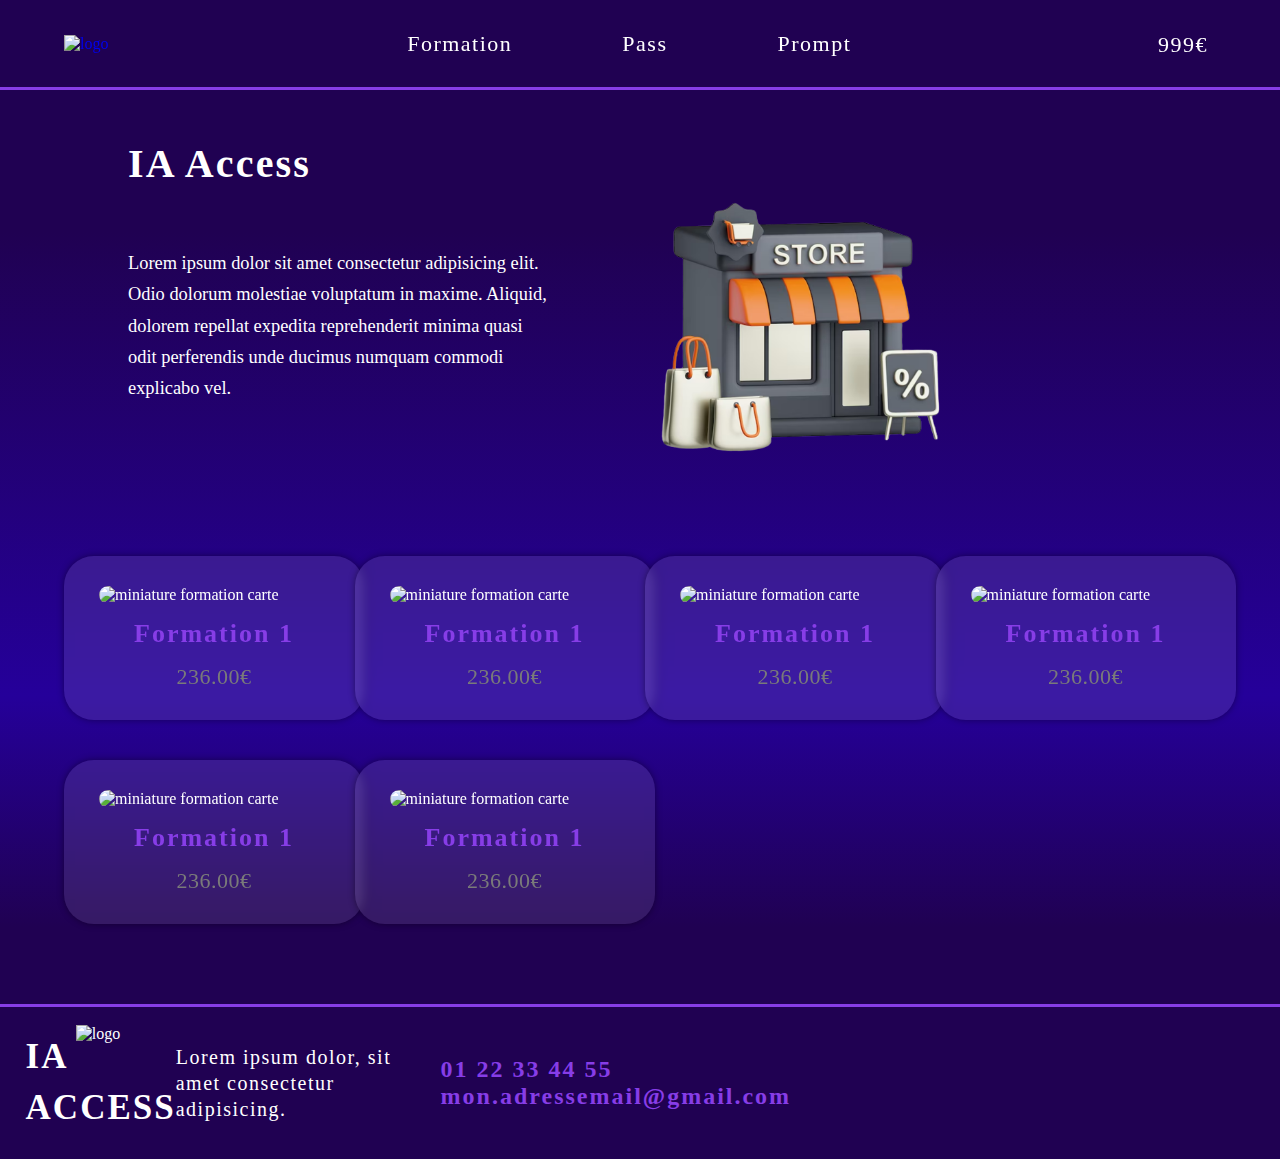
==== formation.html @ 5ae04b73 "formation page add" ====
<!DOCTYPE html>
<html lang="en">
<head>
    <meta charset="UTF-8">
    <meta http-equiv="X-UA-Compatible" content="IE=edge">
    <meta name="viewport" content="width=device-width, initial-scale=1.0">
    <meta name="description" content="descriptionnnn">
    <title>IA Access</title>
    <link rel="stylesheet" href="style.css">
    <script src="https://kit.fontawesome.com/7a0b90407e.js" crossorigin="anonymous"></script>
    <link rel="preload" as="font">
    <link rel="icon" href="icone.ico" />
</head>
<body>
    <header id="header">
        <a href="index.html"><img src="icone.png" alt="logo"></a>
        <nav class="navbar">
            <ul class="nav_links">
                <li class="active"><a href="formation.html">Formation</a></li>
                <li><a href="#">Pass</a></li>
                <li><a href="#">Prompt</a></li>
            </ul>
        </nav>
        <nav class="navbar_panier">
            <a href="#">999€ <i class="fa-solid fa-bag-shopping"></i></a>
        </nav>
    </header>

    <h1 class="titre_page_accueil formation">IA Access</h1>

    <div class="introduction_container formation">
        <p>Lorem ipsum dolor sit amet consectetur adipisicing elit. Odio dolorum molestiae voluptatum in maxime. Aliquid, dolorem repellat expedita reprehenderit minima quasi odit perferendis unde ducimus numquam commodi explicabo vel.</p>
        <img src="images/store.png" alt="image chatbot">
    </div>

    <div class="container_card">
        <div class="card">
            <img src="images/image_introduction.png" alt="miniature formation carte">
            <h1>Formation 1</h1>
            <p>236.00€</p>
        </div>

        <div class="card">
            <img src="images/image_introduction.png" alt="miniature formation carte">
            <h1>Formation 1</h1>
            <p>236.00€</p>
        </div>

        <div class="card">
            <img src="images/image_introduction.png" alt="miniature formation carte">
            <h1>Formation 1</h1>
            <p>236.00€</p>
        </div>

        <div class="card">
            <img src="images/image_introduction.png" alt="miniature formation carte">
            <h1>Formation 1</h1>
            <p>236.00€</p>
        </div>

        <div class="card">
            <img src="images/image_introduction.png" alt="miniature formation carte">
            <h1>Formation 1</h1>
            <p>236.00€</p>
        </div>

        <div class="card">
            <img src="images/image_introduction.png" alt="miniature formation carte">
            <h1>Formation 1</h1>
            <p>236.00€</p>
        </div>
    </div>

    <footer id="footer">
        <div class="titre_pub_abonnement">
            <h1>IA <br> Access</h1>
            <img src="icone.png" alt="logo">
        </div>
        <p>Lorem ipsum dolor, sit amet consectetur adipisicing.</p>
        <ul class="nav_links_footer">
            <li><a href="#">01 22 33 44 55</a></li>
            <li><a href="#">mon.adressemail@gmail.com</a></li>
        </ul>
        <div class="ligne_social">
            <a href="https://discord.gg/EgKD5pVM" target="_blank"><i class="fa-brands fa-discord"></i></a>
            <a href="#"><i class="fa-brands fa-instagram"></i></a>
            <a href="#"><i class="fa-brands fa-tiktok"></i></a>
        </div>
    </footer>
</body>
</html>
---- style.css ----
:root {
  --color-noir1: #000000;
  --color-noir2: #111111;
  --color-noir3: #232323;
  --color-noir4: #343434;
  --color-noir5: #464646;
  --color-noir6: #575757;
  --color-noir7: #696969;
  --color-noir8: #7A7A7A;
  --color-blanc: #FFF;
  --color-primaire-violet: #873DE7;
  --color-primaire-violet2: #2A1E3E;
  --color-primaire-violet3: #442860;
  --color-primaire-violet4: #8D86C9;
}

@font-face {
  font-family: Monreal;
  src: url(fonts/Montreal-Regular.ttf);
}

* {
    margin: 0;
    padding: 0;
    text-decoration: none;
    list-style: none;
    box-sizing: border-box;
    font-family: 'Monreal';
}

html {
    font-family: 'Monreal';
    scroll-behavior: smooth;
}

body {
    min-height: 100vh;
    overflow-y: auto;
    overflow-x: hidden;
    display: flex;
    align-items: center;
    justify-content: flex-start;
    flex-direction: column;
    /* background: linear-gradient(0deg, rgba(37,0,154,1) 0%, rgb(32, 1, 82) 80%); */
    background: linear-gradient(0deg, rgba(32,1,82,1) 20%, rgba(37,0,154,1) 40%, rgba(32,1,82,1) 80%);
    padding-top: 90px;
}

a {
    text-decoration: none;
}

h1 {
    font-size:1.8rem;
}

h1, h2 {
    font-weight: bold;
}

h3 {
    font-size: 20px;
    font-weight: bold;
    margin-bottom: 20px;
}

p {
    font-size: 1.15em;
}

li {
    font-size:1.05rem;
}

i {
    font-size: 1.3rem;
}

img, a {
    -webkit-user-drag: none;
}

/* header */
header {
    width: 100%;
    height: 90px;
    display: flex;
    flex-direction: row;
    justify-content: space-between;
    align-items: center;
    padding: 1.5% 5%;
    background: none;
    position: fixed;
    top: 0;
    left: 0;
    overflow: hidden;
    color: var(--color-blanc);
    z-index: 9999;
    backdrop-filter: blur(10px);
    border-bottom: 3px solid var(--color-primaire-violet);
}

/* header h1 {
    pointer-events: none;
    font-size: 35px;
    letter-spacing: 2px;
    text-transform: uppercase;
    text-align: left;
} */

header img {
    width: 65px;
}

.nav_links {
    list-style: none;
}

.nav_links li {
    display: inline-block;
    text-align: center;
    padding: 0 45px;
}

header nav i {
    position: relative;
    bottom: 1px;
    font-size: 25px;
    color: var(--color-primaire-violet);
}

header nav a {
    position: relative;
    padding: 0 8px;
    font-weight: 500;
    font-size: 22px;
    text-decoration: none;
    color: var(--color-blanc);
    transition: color .2s ease;
    letter-spacing: 1.5px;
}

.nav_links li a:after {
    content: "";
    position: absolute;
    background-color: var(--color-primaire-violet);
    height: 3px;
    width: 100%;
    transform: scaleX(0);
    left: 0;
    bottom: -10px;
    transition: transform 0.3s;
    border-radius: 50px;
}

.nav_links li a:hover:after {
    transform: scaleX(90%);
}

header nav a:hover {
    color: var(--color-primaire-violet4);
}

/* page accueil */
h1.titre_page_accueil {
    text-align: left;
    width: 80%;
    margin-block: 50px;
    color: var(--color-blanc);
    font-size: 40px;
    letter-spacing: 2.2px;
    pointer-events: none;
}

.introduction_container {
    width: 80%;
    display: flex;
    align-items: center;
    justify-content: space-evenly;
    pointer-events: none;
    color: var(--color-blanc);
}

.introduction_container p {
    width: 100%;
    margin-right: 120px;
    line-height: 1.7;
}

.introduction_container img {
    width: 400px;
}

.intro_button_container {
    width: 80%;
    margin-top: 50px;
    pointer-events: visible;
}

.intro_button_container button.rejoindre_club {
    padding: 15px 65px;
    border-radius: 15px;
    outline: none;
    border: none;
    cursor: pointer;
    background-color: var(--color-primaire-violet);
    font-size: 1.2em;
    color: var(--color-blanc);
    transition: color .2s ease, background .2s ease;
    box-shadow: 0 0 6px rgba(0, 0, 0, 0.4);
}

.intro_button_container button.rejoindre_club:hover {
    background-color: var(--color-primaire-violet3);
    box-shadow: 0 0 6px rgba(241, 241, 241, 0.4);
}

.stats_container {
    width: 80%;
    display: flex;
    justify-content: space-evenly;
    align-items: center;
    margin-top: 100px;
    pointer-events: none;
}

.stats_container span {
    width: 100%;
    display: flex;
    justify-content: space-evenly;
    flex-direction: column;
    align-items: center;
    animation: fadeInBar 1.3s .2s cubic-bezier(0.23, 1, 0.32, 1) forwards;
    opacity: 0;
}

@keyframes fadeInBar {
    from {
        transform: scale(0.7);
        opacity: 0;
        animation: none;
    }
    to {
        transform: scale(1);
        opacity: 1;
    }
}


.stats_container h2 {
    color: var(--color-primaire-violet);
    font-size: 2.5em;
    text-align: center;
}

.stats_container h3 {
    color: var(--color-blanc);
    font-size: 1.5em;
    margin-top: 20px;
    text-align: center;
}

h1.titre_abonnement_accueil {
    margin-block: 100px 50px;
    color: var(--color-blanc);
    font-size: 35px;
    letter-spacing: 1.1px;
    pointer-events: none;
}

.abonnement_accueil {
    width: 80%;
    height: 30vh; /*! à supprimer */
    padding: 20px;
    border: 4px solid var(--color-primaire-violet);
    border-radius: 20px;
    display: flex;
    align-items: flex-end;
    justify-content: center;
}

.abonnement_accueil_button_container {
    width: 100%;
    margin-top: 50px;
    pointer-events: visible;
    display: flex;
    align-items: center;
    justify-content: center;
}

.abonnement_accueil button.rejoindre_elite {
    padding: 15px 300px;
    border-radius: 5px;
    outline: none;
    border: none;
    cursor: pointer;
    background-color: var(--color-primaire-violet);
    font-size: 1.2em;
    color: var(--color-blanc);
    transition: color .2s ease, background .2s ease;
    box-shadow: 0 0 6px rgba(0, 0, 0, 0.4);
}

.abonnement_accueil button.rejoindre_elite:hover {
    background-color: var(--color-primaire-violet3);
    box-shadow: 0 0 6px rgba(241, 241, 241, 0.4);
}

h1.titre_avis_clients {
    margin-block: 120px 50px;
    color: var(--color-blanc);
    font-size: 35px;
    letter-spacing: 1.1px;
    pointer-events: none;
}

hr.accueil {
    margin-block: 150px;
    background-color: var(--color-blanc);
    width: 95%;
    height: 4px;
    border: none;
    border-radius: 50px;
}

.titre_pub_abonnement {
    display: flex;
    align-items: center;
    justify-content: center;
    position: relative;
}

.titre_pub_abonnement h1 {
    color: var(--color-blanc);
    font-size: 45px;
    letter-spacing: 2px;
    pointer-events: none;
}

.titre_pub_abonnement img {
    width: 90px;
    position: absolute;
    right: 15px;
    top: -10px;
}

.pub_abonnement {
    width: 40%;
    display: flex;
    align-items: center;
    justify-content: space-evenly;
    margin-top: 40px;
}

.pub_abonnement h2 {
    margin-right: 50px;
    line-height: 1.7;
    color: var(--color-blanc);
    font-size: 1.6em;
    letter-spacing: .7px;
}

.pub_abonnement img {
    width: 350px;
}

.pub_abonnement_button_container button.pub_abonnement_button {
    margin-block: 50px;
    padding: 15px 100px;
    border-radius: 5px;
    outline: none;
    border: none;
    cursor: pointer;
    background-color: var(--color-primaire-violet);
    font-size: 1.2em;
    color: var(--color-blanc);
    transition: color .2s ease, background .2s ease;
    box-shadow: 0 0 6px rgba(0, 0, 0, 0.4);
}

.pub_abonnement_button_container button.pub_abonnement_button:hover {
    background-color: var(--color-primaire-violet3);
    box-shadow: 0 0 6px rgba(241, 241, 241, 0.4);
}

.ligne_social {
    width: 100%;
    display: flex;
    align-items: center;
    justify-content: center;
    margin-block: 20px 60px;
}

.ligne_social i {
    color: var(--color-primaire-violet4);
    font-size: 2.7em;
    margin-inline: 30px;
    filter: drop-shadow(0 0 6px rgba(0, 0, 0, 0.4));
    transition: color .2s ease, background .2s ease;
}

.ligne_social i:hover {
    color: var(--color-blanc);
    filter: drop-shadow(0 0 6px rgba(241, 241, 241, 0.4));
}

/* footer */
footer {
    width: 100%;
    display: flex;
    flex-direction: row;
    justify-content: space-evenly;
    align-items: center;
    padding: 2%;
    background: none;
    overflow: hidden;
    color: var(--color-blanc);
    border-top: 3px solid var(--color-primaire-violet);
}
footer .titre_pub_abonnement h1 {
    pointer-events: none;
    font-size: 35px;
    letter-spacing: 2px;
    text-transform: uppercase;
    text-align: left;
    line-height: 1.45;
}
footer .titre_pub_abonnement img {
    top: -7px;
    right: 20px;
    width: 80px;
}

footer p {
    width: 20%;
    font-size: 20px;
    letter-spacing: 1.5px;
    line-height: 1.3;
}

.nav_links_footer {
    list-style: none;
}

.nav_links_footer li {
    display: inline-block;
    text-align: center;
    padding: 0;
    margin-inline: 15px;
}

footer a {
    position: relative;
    padding: 0 8px;
    font-weight: 600;
    font-size: 24px;
    text-decoration: none;
    color: var(--color-primaire-violet);
    transition: color .2s ease;
    letter-spacing: 2px;
}

.nav_links_footer li a:after {
    content: "";
    position: absolute;
    background-color: var(--color-primaire-violet);
    height: 3px;
    width: 100%;
    transform: scaleX(0);
    left: 0;
    bottom: -10px;
    transition: transform 0.3s;
    border-radius: 50px;
}

.nav_links_footer li a:hover:after {
    transform: scaleX(90%);
}

footer a:hover {
    color: var(--color-primaire-violet4);
}

footer .ligne_social {
    width: auto;
    margin-block: 0;
}

footer .ligne_social i {
    font-size: 35px;
}

/* page formation */
h1.titre_page_accueil.formation {
    text-align: left;
    width: 80%;
    margin-block: 50px 10px;
    color: var(--color-blanc);
    font-size: 40px;
    letter-spacing: 2.2px;
    pointer-events: none;
}

.introduction_container.formation {
    padding-right: 200px;
    margin-bottom: 50px;
}

.introduction_container.formation p {
    margin-right: 100px;
}

.introduction_container.formation img {
    width: 300px;
}

.container_card {
    width: 90%;
    margin-block: 50px;
    display: grid;
    grid-template-columns: repeat(auto-fit, minmax(20%, 1fr));
    grid-gap: 10px;
}

.container_card .card {
    width: 300px;
    padding: 30px 35px;
    margin-bottom: 30px;
    display: flex;
    justify-content: center;
    flex-direction: column;
    align-items: center;
    background: rgba(255, 255, 255, 0.1);
    border-radius: 30px;
    box-shadow: 0px 0px 7px rgba(0, 0, 0, 0.4);
    overflow: hidden;
    color: var(--color-blanc);
    backdrop-filter: blur(5px);
    cursor: pointer;
    transition: transform .15s ease-out;
}

.container_card .card img {
    width: 100%;
    border-radius: 30px;
    margin-bottom: 15px;
    transition: border-radius .15s ease-out;
}

.container_card .card h1 {
    margin-bottom: 15px;
    color: var(--color-primaire-violet);
    font-size: 26px;
    letter-spacing: 2px;
    pointer-events: none;
    transition: color .2s .05s ease;
    text-transform: capitalize;
}

.container_card .card p {
    color: var(--color-noir8);
    font-size: 22px;
    letter-spacing: .5px;
    pointer-events: none;
    transition: color .2s .1s ease;
}

.container_card .card:hover {
    transform: scale(1.05);
}

.container_card .card:hover img {
    border-radius: 10px;
}

.container_card .card:hover h1 {
    color: var(--color-primaire-violet4);
}
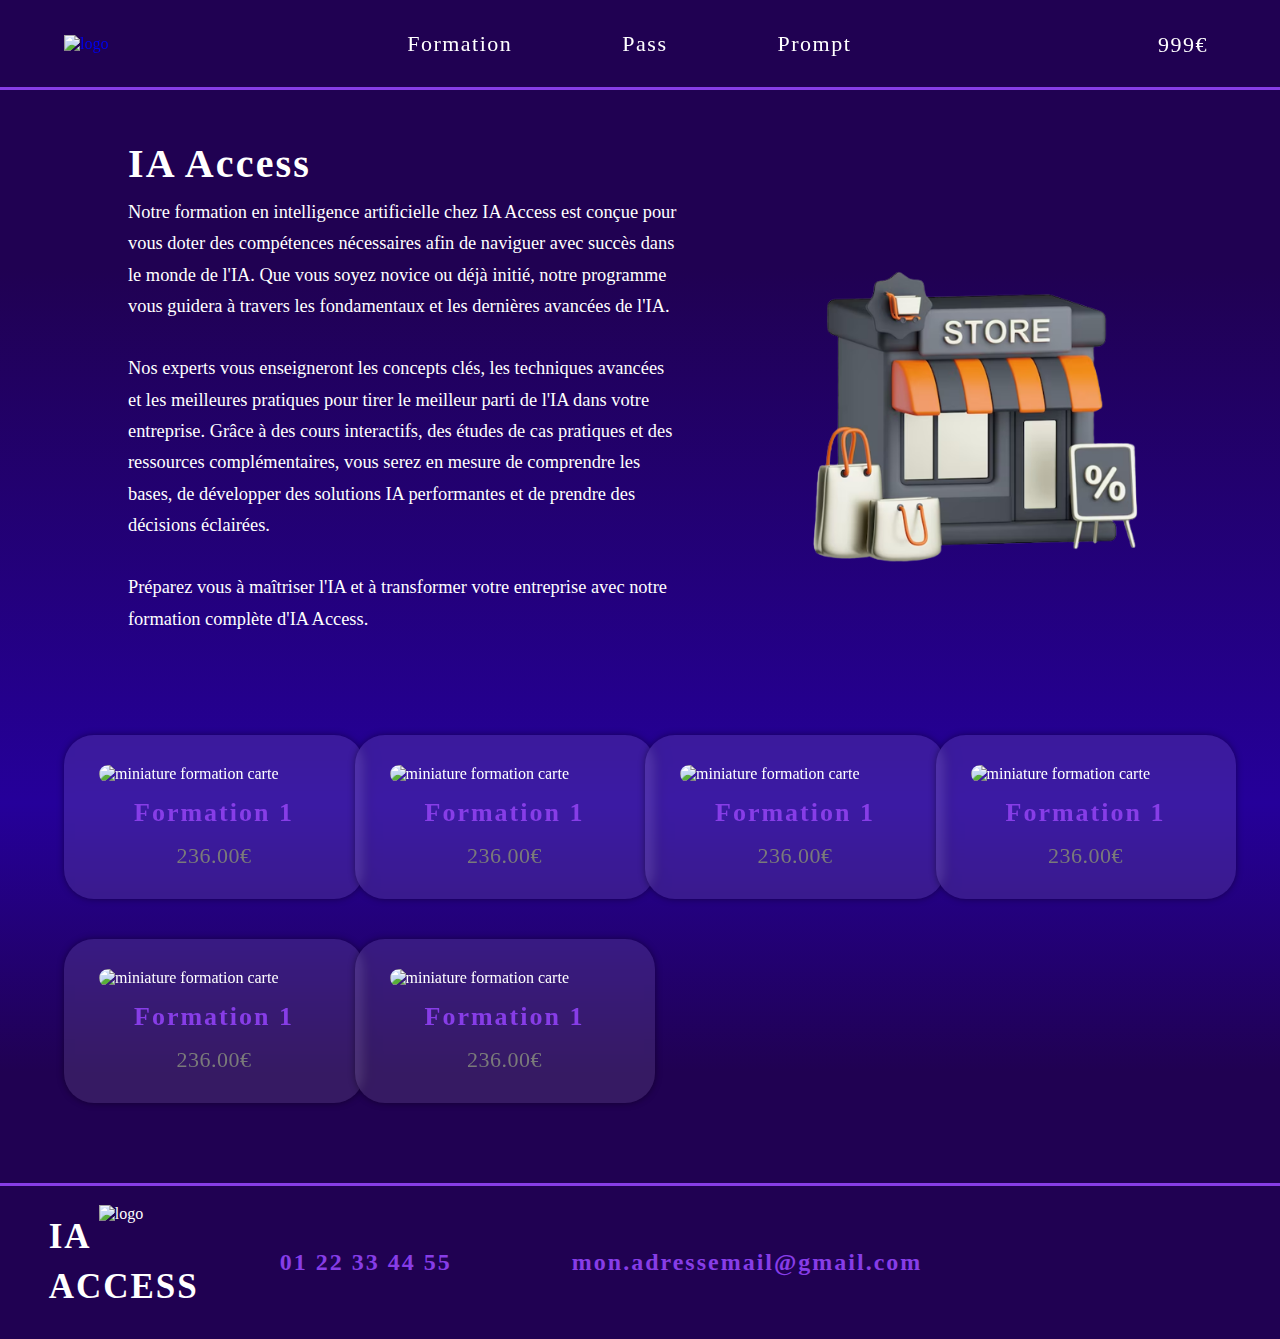
==== commit d70afe33: "text add formation page" ====
--- a/formation.html
+++ b/formation.html
@@ -29,7 +29,10 @@
     <h1 class="titre_page_accueil formation">IA Access</h1>
 
     <div class="introduction_container formation">
-        <p>Lorem ipsum dolor sit amet consectetur adipisicing elit. Odio dolorum molestiae voluptatum in maxime. Aliquid, dolorem repellat expedita reprehenderit minima quasi odit perferendis unde ducimus numquam commodi explicabo vel.</p>
+        <p>Notre formation en intelligence artificielle chez IA Access est conçue pour vous doter des compétences nécessaires afin de naviguer avec succès dans le monde de l'IA. Que vous soyez novice ou déjà initié, notre programme vous guidera à travers les fondamentaux et les dernières avancées de l'IA.
+            <br><br>Nos experts vous enseigneront les concepts clés, les techniques avancées et les meilleures pratiques pour tirer le meilleur parti de l'IA dans votre entreprise. Grâce à des cours interactifs, des études de cas pratiques et des ressources complémentaires, vous serez en mesure de comprendre les bases, de développer des solutions IA performantes et de prendre des décisions éclairées.
+            <br><br>Préparez vous à maîtriser l'IA et à transformer votre entreprise avec notre formation complète d'IA Access.
+        </p>
         <img src="images/store.png" alt="image chatbot">
     </div>
 
@@ -76,7 +79,6 @@
             <h1>IA <br> Access</h1>
             <img src="icone.png" alt="logo">
         </div>
-        <p>Lorem ipsum dolor, sit amet consectetur adipisicing.</p>
         <ul class="nav_links_footer">
             <li><a href="#">01 22 33 44 55</a></li>
             <li><a href="#">mon.adressemail@gmail.com</a></li>
--- a/style.css
+++ b/style.css
@@ -269,19 +269,49 @@
 }
 
 .abonnement_accueil {
-    width: 80%;
-    height: 30vh; /*! à supprimer */
-    padding: 20px;
+    width: 90%;
+    padding: 30px 40px;
     border: 4px solid var(--color-primaire-violet);
     border-radius: 20px;
     display: flex;
-    align-items: flex-end;
+    align-items: center;
     justify-content: center;
+    flex-direction: column;
+}
+
+.abonnement_accueil_textes {
+    width: 100%;
+    pointer-events: none;
+    display: flex;
+    align-items: flex-start;
+    justify-content: center;
+}
+
+.abonnement_accueil_textes li {
+    list-style: none;
+    margin: 20px;
+    position: relative;
+}
+
+.abonnement_accueil_textes li:last-child {
+    margin-bottom: 0;
+}
+
+li::before {
+    content: url(images/check-solid.svg);
+    display: inline-block;
+    width: 1.25em;
+    position: absolute;
+    left: -30px;
+}
+
+.abonnement_accueil_textes p {
+    color: var(--color-blanc);
 }
 
 .abonnement_accueil_button_container {
     width: 100%;
-    margin-top: 50px;
+    margin-top: 30px;
     pointer-events: visible;
     display: flex;
     align-items: center;
@@ -307,11 +337,36 @@
 }
 
 h1.titre_avis_clients {
-    margin-block: 120px 50px;
+    margin-block: 120px 25px;
     color: var(--color-blanc);
     font-size: 35px;
     letter-spacing: 1.1px;
     pointer-events: none;
+}
+
+.abonnement_accueil.avis_clients {
+    flex-direction: row;
+    justify-content: space-evenly;
+    align-items: flex-start;
+    border: none;
+}
+
+.abonnement_accueil.avis_clients p {
+    text-align: left;
+    color: var(--color-blanc);
+    margin-right: 80px;
+    line-height: 1.5;
+    pointer-events: none;
+}
+
+.abonnement_accueil.avis_clients p:last-child {
+    margin-right: 0;
+}
+
+.abonnement_accueil.avis_clients i {
+    margin-bottom: 20px;
+    font-size: 2.7em;
+    color: var(--color-primaire-violet);
 }
 
 hr.accueil {
@@ -345,7 +400,7 @@
 }
 
 .pub_abonnement {
-    width: 40%;
+    width: 70%;
     display: flex;
     align-items: center;
     justify-content: space-evenly;
@@ -353,11 +408,11 @@
 }
 
 .pub_abonnement h2 {
-    margin-right: 50px;
+    margin-right: 30px;
     line-height: 1.7;
     color: var(--color-blanc);
-    font-size: 1.6em;
-    letter-spacing: .7px;
+    font-size: 1.45em;
+    letter-spacing: .6px;
 }
 
 .pub_abonnement img {
@@ -425,19 +480,13 @@
     text-align: left;
     line-height: 1.45;
 }
+
 footer .titre_pub_abonnement img {
     top: -7px;
     right: 20px;
     width: 80px;
 }
 
-footer p {
-    width: 20%;
-    font-size: 20px;
-    letter-spacing: 1.5px;
-    line-height: 1.3;
-}
-
 .nav_links_footer {
     list-style: none;
 }
@@ -446,7 +495,7 @@
     display: inline-block;
     text-align: center;
     padding: 0;
-    margin-inline: 15px;
+    margin-inline: 50px;
 }
 
 footer a {
@@ -502,16 +551,11 @@
 }
 
 .introduction_container.formation {
-    padding-right: 200px;
     margin-bottom: 50px;
 }
 
-.introduction_container.formation p {
-    margin-right: 100px;
-}
-
 .introduction_container.formation img {
-    width: 300px;
+    width: 350px;
 }
 
 .container_card {
